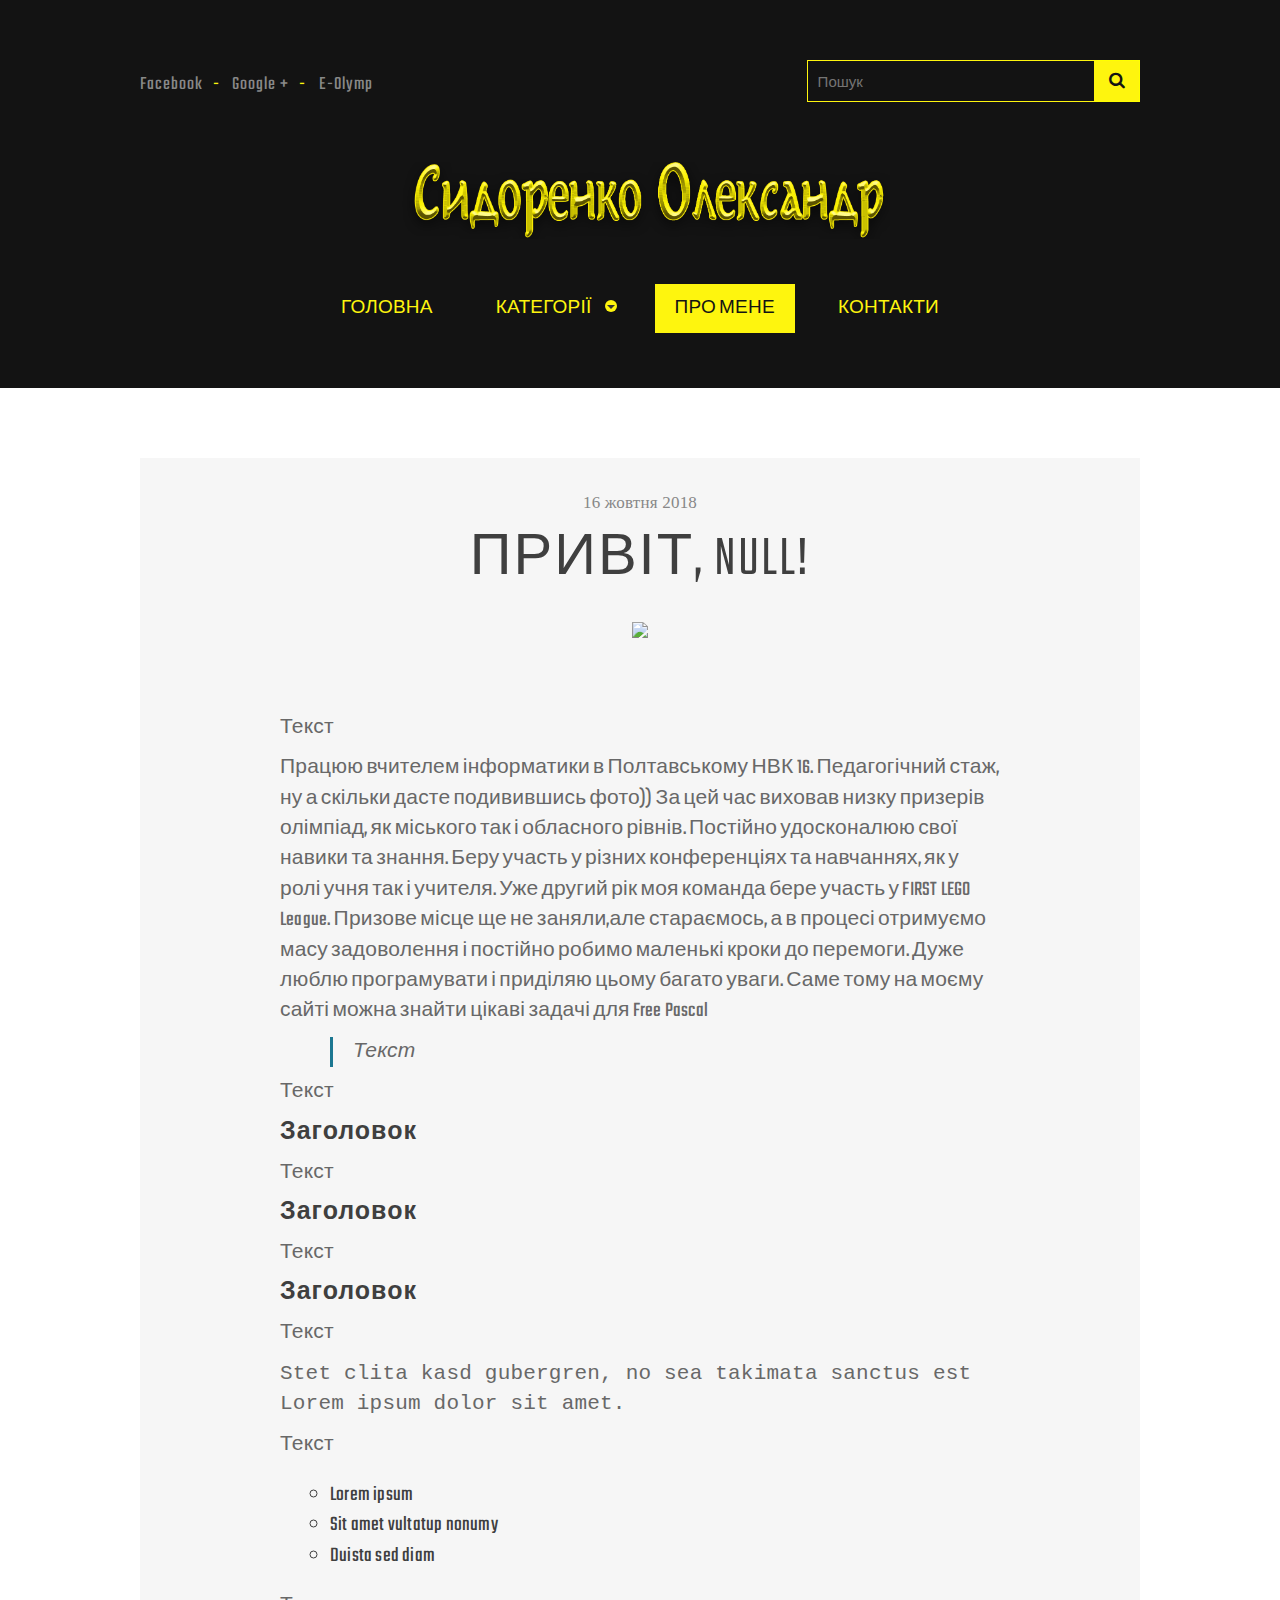
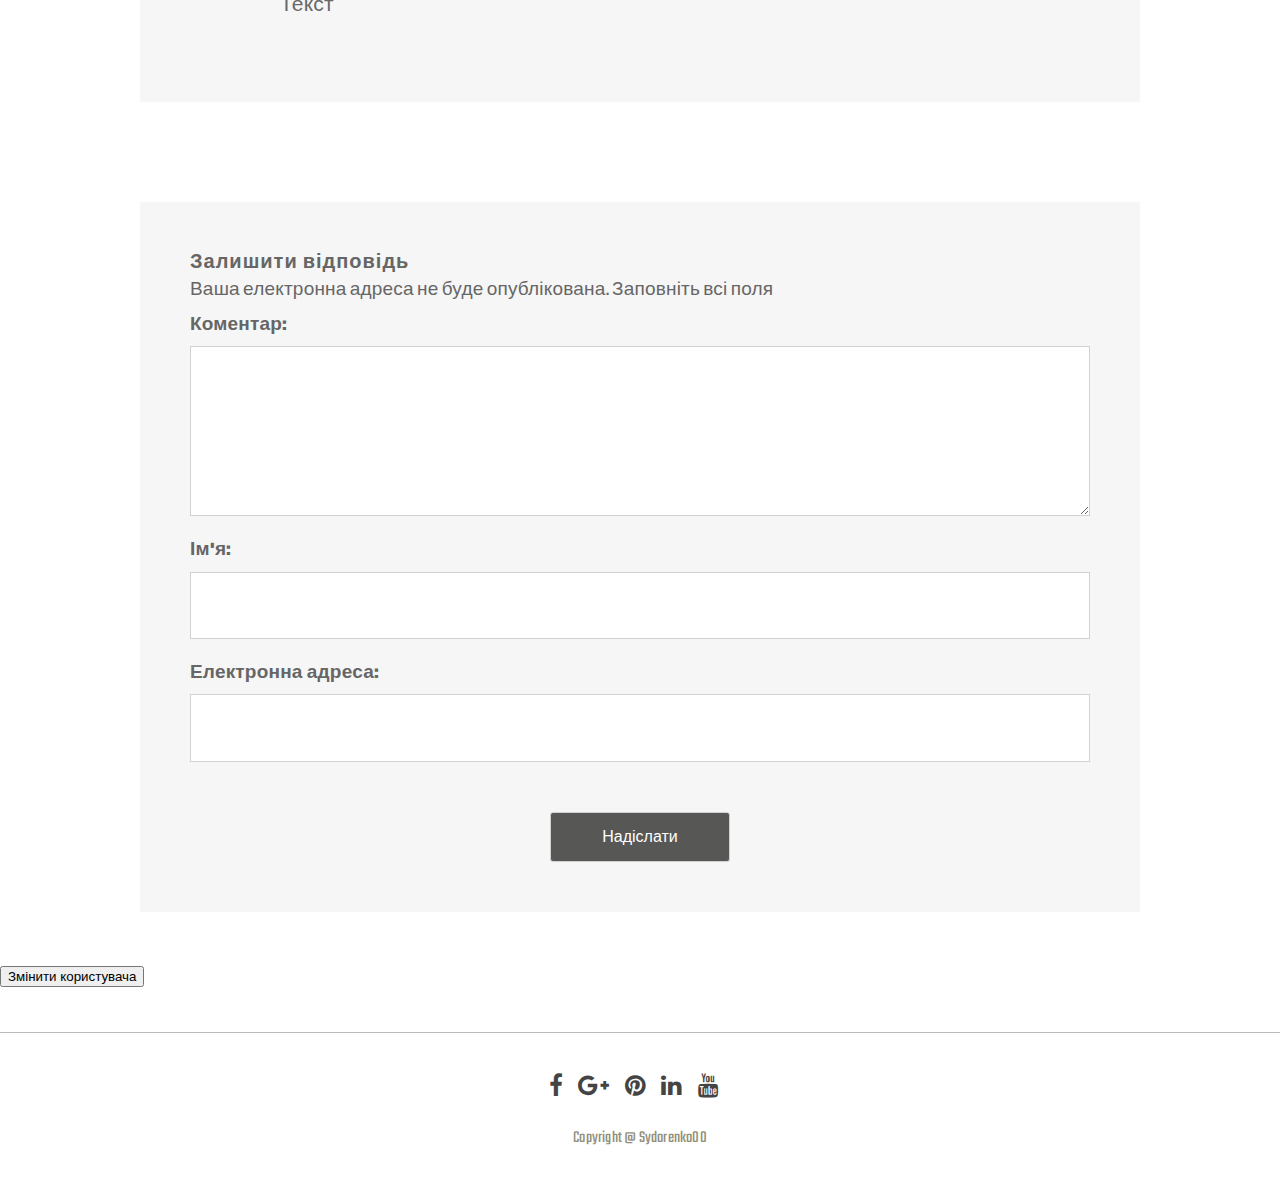
==== single.html @ e9e7634f "3" ====
<!DOCTYPE html>
<html lang="en"> 
<head>
    <link rel="icon" type="image/png" href="images/favicon.png" />
    <!-- Basic Page Needs
  ================================================== -->
	<meta charset="utf-8">
	<title>About</title>
	
    <!-- Mobile Specific Metas
	================================================== -->
	<meta name="viewport" content="width=device-width, initial-scale=1, maximum-scale=1">
    
    <!-- CSS
	================================================== -->
  	<link rel="stylesheet" href="css/zerogrid.css">
	<link rel="stylesheet" href="css/style.css">
	
	<!-- Custom Fonts -->
    <link href="font-awesome/css/font-awesome.min.css" rel="stylesheet" type="text/css">
	
	
	<link rel="stylesheet" href="css/menu.css">
	<script src="js/jquery1111.min.js" type="text/javascript"></script>
	<script src="js/script.js"></script>
	
	<!-- Owl Carousel Assets -->
    <link href="owl-carousel/owl.carousel.css" rel="stylesheet">
	
</head>

<body>
	<div class="wrap-body">
		
		<header class="main-header">
			<div class="zerogrid">
				<!--Top-->
				<div id="top">
					<div class="row">
						<div class="col-2-3">
							<ul class="list-inline top-link link">
								<li><a href="https://www.facebook.com/SydorenkoOO">Facebook</a></li>
								<li><a href="https://plus.google.com/u/0/+%D0%9E%D0%BB%D0%B5%D0%BA%D1%81%D0%B0%D0%BD%D0%B4%D1%80%D0%A1%D0%B8%D0%B4%D0%BE%D1%80%D0%B5%D0%BD%D0%BA%D0%BE%D0%A3%D0%BA%D1%80%D0%B0%D1%97%D0%BD%D0%90">Google +</a></li>
								<li><a href="https://www.e-olymp.com/uk/users/Sedrik">E-Olymp</a></li>
							</ul>
						</div>
						<div class="col-1-3">
							<div class="top-search">
								<form id="form-container" action="">
									<a class="search-submit-button" href="javascript:void(0)">
										<i class="fa fa-search"></i>
									</a>
									<div id="searchtext">
										<input type="text" id="s" name="s" placeholder="Пошук">
									</div>
								</form>
							</div>
						</div>
					</div>
				</div>
				<div class="t-center">
					<a class="site-branding" href="index.html">
						<img src="images/logo.png" width="500px"/>	
					</a><!-- .site-branding -->
					
					<!-- Menu-main -->
					<div id='cssmenu' class="align-center">
						<ul>
						   <li><a href='index.html'><span>Головна</span></a></li>
						   <li class=' has-sub'><a href='#'><span>Категорії</span></a>
							  <ul >
								 <li class='has-sub'><a href='#'><span>Лінійні програми</span></a>
									<ul>
									   <li><a href='lap1.html'><span>Проста задача</span></a></li>
									   <li><a href='lap2.html'><span>Добуток цифр</span></a></li>
									   <li class='last'><a href='lap3.html'><span>Зоопарк</span></a></li>
									</ul>
								 </li>
								 <li class='has-sub'><a href='#'><span>Команда розгалуження</span></a>
									<ul>
									   <li><a href='lap4.html'><span>Середнє з чисел</span></a></li>
									   <li><a href='lap5.html'><span>Яка чверть?</span></a></li>
									   <li><a href='lap6.html'><span>Два кола</span></a></li>
									   <li class='last'><a href='lap7.html'><span>Квадратне рівняння</span></a></li>
									</ul>
								 </li>
								 <li class='has-sub'><a href='#'><span>Цикли</span></a>
									<ul>
									   <li><a href='lap8.html'><span>Цифри</span></a></li>
									   <li><a href='lap9.html'><span>Щасливі квитки</span></a></li>
									   <li class='last'><a href='lap10.html'><span>Цікавий добуток</span></a></li>
									</ul>
								 </li>
							  </ul>
						   </li>
						   <li class="active"><a href='single.html'><span>Про мене</span></a></li>
						   <li class='last'><a href='contact.html'><span>Контакти</span></a></li>
						</ul>
					</div>
				</div>
			</div>
		</header>
		
		<!--////////////////////////////////////Container-->
		<section id="container">
			<div class="wrap-container">
				<!-----------------Content-Box-------------------->
				<article class="single-post zerogrid">
					<div class="row wrap-post"><!--Start Box-->
						<div class="entry-header">
							<span class="time">16 жовтня 2018</span>
							<h1 class="entry-title">Привіт, друже!</h1>
						</div>
						<div class="post-thumbnail-wrap">
							<img src="images/i.jpg">
						</div>
						<div class="entry-content">
							<div class="excerpt"><p>Текст</p></div>
							<p>Працюю вчителем інформатики в Полтавському НВК 16. Педагогічний стаж, ну а скільки дасте подивившись фото)) За цей час виховав низку призерів олімпіад, як міського так і обласного рівнів.
Постійно удосконалюю свої навики та знання. Беру участь у різних конференціях та навчаннях, як у ролі учня так і учителя. Уже другий рік моя команда бере участь у FIRST LEGO League.
Призове місце ще не заняли,але стараємось, а в процесі отримуємо масу задоволення і постійно робимо маленькі кроки до перемоги. Дуже люблю програмувати і приділяю цьому багато уваги. Саме тому на моєму сайті можна знайти цікаві задачі для Free Pascal</p>
							<blockquote><p>Текст</p></blockquote>
							<p>Текст</p>
							<h2>Заголовок</h2>
							<p>Текст</p>
							<h2>Заголовок</h2>
							<p>Текст</p>
							<h2>Заголовок</h2>
							<p>Текст</p>
							<p><code>Stet clita kasd gubergren, no sea takimata sanctus est Lorem ipsum dolor sit amet.</code></p>
							<p>Текст</p>
							<div class="note">
							  <ol>
								<li>Lorem ipsum</li>
								<li>Sit amet vultatup nonumy</li>
								<li>Duista sed diam</li>
							  </ol>
							  <div class="clear"></div>
							</div>
							<p>Текст</p>
						</div>
					</div>
				</article>
				<div class="zerogrid">
					<div class="comments-are">
						<div id="comment">
							<h3>Залишити відповідь</h3>
							<span>Ваша електронна адреса не буде опублікована. Заповніть всі поля </span>
							<center><img src="images/gollum.gif" id="gollum" style="display:none"></center>
							<form name="form1" id="comment_form" method="post" action="">
								<label>
								<span>Коментар:</span>
								<textarea name="message" id="message"></textarea>
								</label>
								<label>
								<span>Ім'я:</span>
								<input type="text"  name="name" id="name" required>
								</label>
								<label>
								<span>Електронна адреса:</span>
								<input type="email"  name="email" id="email" required>
								</label>
								<center><input class="sendButton" type="submit" name="SubmitComment" value="Надіслати" onclick="sh()"></center>
								<script>
								function sh(){
								var c = document.getElementById('comment_form');
								c.style.display = "none";
								d = document.getElementById('gollum');
								d.style.display = "block";
								}
								</script>
							</form>
						</div>
					</div>
				</div>
			</div>
			<button>Змінити користувача</button>
			<script>
			var myButton = document.querySelector('button');
			var myHeading = document.querySelector('.entry-title');
			function setUserName() {
			var myName = prompt('Будь ласка, введіть своє імя');
			localStorage.setItem('name', myName);
			myHeading.innerHTML = 'Привіт, ' + myName +'!';
			}
			if(!localStorage.getItem('name')) {
			setUserName();
			} else {
			var storedName = localStorage.getItem('name');
			myHeading.innerHTML = 'Привіт, ' + storedName +'!';
			}
			myButton.onclick = function() {
			setUserName();
			}
			</script>
		</section>
		<!--////////////////////////////////////Footer-->
		<footer>
			<div class="zerogrid wrap-footer">
				<div class="row">
					<div class="bottom-social">
						<a href="https://www.facebook.com/SydorenkoOO"><i class="fa fa-facebook"></i></a>
						<a href="https://plus.google.com/u/0/+%D0%9E%D0%BB%D0%B5%D0%BA%D1%81%D0%B0%D0%BD%D0%B4%D1%80%D0%A1%D0%B8%D0%B4%D0%BE%D1%80%D0%B5%D0%BD%D0%BA%D0%BE%D0%A3%D0%BA%D1%80%D0%B0%D1%97%D0%BD%D0%90"><i class="fa fa-google-plus"></i></a>
						<a href="https://www.pinterest.com/sydorenkooo/"><i class="fa fa-pinterest"></i></a>
						<a href="https://www.linkedin.com/in/%D0%BE%D0%BB%D0%B5%D0%BA%D1%81%D0%B0%D0%BD%D0%B4%D1%80-%D1%81%D0%B8%D0%B4%D0%BE%D1%80%D0%B5%D0%BD%D0%BA%D0%BE-89864310b/"><i class="fa fa-linkedin"></i></a>
						<a href="https://www.youtube.com/watch?v=-rdmG0k8S8k&start_radio=1&list=RDGMEMSEvw8hQsBZkGYx3gT2QBwgVM-rdmG0k8S8k"><i class="fa fa-youtube"></i></a>
					</div>
				</div>
				<div class="copyright">
					Copyright @ SydorenkoOO
				</div>
			</div>
		</footer>
	</div>
</body>
</html>
---- css/zerogrid.css ----
/*
Zerotheme.com | Free Html5 Responsive Templates
Zerogrid - A Single Grid System for Responsive Design
Author: Kimmy
Version : 3.0
Author URI: https://www.zerotheme.com/
*/
/* -------------------------------------------- */
/* ------------------Grid System--------------- */ 
.zerogrid{ width: 1000px; position: relative; margin: 0 auto; padding: 0px;}
.zerogrid:after { content: "\0020"; display: block; height: 0; clear: both; visibility: hidden; }

.zerogrid .f-right{float: right!important;}
.zerogrid .f-left{float: left!important;}

.zerogrid .row{}
.zerogrid .row:before,.row:after { content: '\0020'; display: block; overflow: hidden; visibility: hidden; width: 0; height: 0; }
.zerogrid .row:after{clear: both; }
.zerogrid .row{zoom: 1;}

.zerogrid .wrap-col{margin:10px;}

.zerogrid .col-1-2, .zerogrid .col-1-3, .zerogrid .col-2-3, .zerogrid .col-1-4, .zerogrid .col-2-4, .zerogrid .col-3-4, .zerogrid .col-1-5, .zerogrid .col-2-5, .zerogrid .col-3-5, .zerogrid .col-4-5, .zerogrid .col-1-6, .zerogrid .col-2-6, .zerogrid .col-3-6, .zerogrid .col-4-6, .zerogrid .col-5-6{float:left; display: inline-block;}

.zerogrid .col-full{width:100%;}

.zerogrid .col-1-2,.zerogrid .col-1-2-fixed{width:50%;}
.zerogrid .offset-1-2{margin-left: 50%;}

.zerogrid .col-1-3,.zerogrid .col-1-3-fixed{width:33.33%;}
.zerogrid .col-2-3,.zerogrid .col-2-3-fixed{width:66.66%;}
.zerogrid .offset-1-3{margin-left: 33.33%;}
.zerogrid .offset-2-3{margin-left: 66.66%;}

.zerogrid .col-1-4,.zerogrid .col-1-4-fixed{width:25%;}
.zerogrid .col-2-4,.zerogrid .col-2-4-fixed{width:50%;}
.zerogrid .col-3-4,.zerogrid .col-3-4-fixed{width:75%;}
.zerogrid .offset-1-4{margin-left: 25%;}
.zerogrid .offset-2-4{margin-left: 50%;}
.zerogrid .offset-3-4{margin-left: 75%;}

.zerogrid .col-1-5,.zerogrid .col-1-5-fixed{width:20%;}
.zerogrid .col-2-5,.zerogrid .col-2-5-fixed{width:40%;}
.zerogrid .col-3-5,.zerogrid .col-3-5-fixed{width:60%;}
.zerogrid .col-4-5,.zerogrid .col-4-5-fixed{width:80%;}
.zerogrid .offset-1-5{margin-left: 20%;}
.zerogrid .offset-2-5{margin-left: 40%;}
.zerogrid .offset-3-5{margin-left: 60%;}
.zerogrid .offset-4-5{margin-left: 80%;}

.zerogrid .col-1-6,.zerogrid .col-1-6-fixed{width:16.66%;}
.zerogrid .col-2-6,.zerogrid .col-2-6-fixed{width:33.33%;}
.zerogrid .col-3-6,.zerogrid .col-3-6-fixed{width:50%;}
.zerogrid .col-4-6,.zerogrid .col-4-6-fixed{width:66.66%;}
.zerogrid .col-5-6,.zerogrid .col-5-6-fixed{width:83.33%;}
.zerogrid .offset-1-6{margin-left: 16.66%;}
.zerogrid .offset-2-6{margin-left: 33.33%;}
.zerogrid .offset-3-6{margin-left: 50%;}
.zerogrid .offset-4-6{margin-left: 66.66%;}
.zerogrid .offset-5-6{margin-left: 83.33%;}

@media only screen and (min-width: 960px) and (max-width: 1199px) {
	.zerogrid{width:960px;}
}

@media only screen and (min-width: 768px) and (max-width: 959px) {
	.zerogrid{width:768px;}
}

@media only screen and (max-width: 767px) {
	.zerogrid, .zerogrid .col-1-2, .zerogrid .col-1-3, .zerogrid .col-2-3, .zerogrid .col-1-4, .zerogrid .col-2-4, .zerogrid .col-3-4, .zerogrid .col-1-5, .zerogrid .col-2-5, .zerogrid .col-3-5, .zerogrid .col-4-5, .zerogrid .col-1-6, .zerogrid .col-2-6, .zerogrid .col-3-6, .zerogrid .col-4-6, .zerogrid .col-5-6{width:100%;}
	
	.zerogrid .offset-1-2, .zerogrid .offset-1-3, .zerogrid .offset-2-3, .zerogrid .offset-1-4, .zerogrid .offset-2-4, .zerogrid .offset-3-4, .zerogrid .offset-1-5, .zerogrid .offset-2-5, .zerogrid .offset-3-5, .zerogrid .offset-4-5, .zerogrid .offset-1-6, .zerogrid .offset-2-6, .zerogrid .offset-3-6, .zerogrid .offset-4-6, .zerogrid .offset-5-6{margin-left:0;}
}
---- css/style.css ----
@import url('https://fonts.googleapis.com/css?family=Teko:300,400');
@import url(https://fonts.googleapis.com/css?family=Oswald);
 
a,abbr,acronym,address,applet,article,aside,audio,b,blockquote,big,body,center,canvas,caption,cite,code,command,datalist,dd,del,details,dfn,dl,div,dt,em,embed,fieldset,figcaption,figure,font,footer,form,h1,h2,h3,h4,h5,h6,header,hgroup,html,i,iframe,img,ins,kbd,keygen,label,legend,li,meter,nav,object,ol,output,p,pre,progress,q,s,samp,section,small,span,source,strike,strong,sub,sup,table,tbody,tfoot,thead,th,tr,tdvideo,tt,u,ul,var{background:transparent;border:0 none;font-size:100%;margin:0;padding:0;border:0;outline:0;vertical-align:top;}ol, ul {list-style:none;}blockquote, q {quotes:none;}table, table td {padding:0;border:none;border-collapse:collapse;}img {vertical-align:top;}embed {vertical-align:top;}
article, aside, audio, canvas, command, datalist, details, embed, figcaption, figure, footer, header, hgroup, keygen, meter, nav, output, progress, section, source, video {display:block;}
mark, rp, rt, ruby, summary, time {display:inline;}
input, textarea {border:0; padding:0; margin:0; outline: 0;}
iframe {border:0; margin:0; padding:0;}
input, textarea, select {margin:0; padding:0px;}

* {
  -webkit-box-sizing: border-box;
     -moz-box-sizing: border-box;
          box-sizing: border-box;
}

html { -webkit-text-size-adjust: none;}
.video embed,.video object,.video iframe { width: 100%;  height: auto;}
img{max-width:100%;	height: auto;width: auto\9; /* ie8 */}

a{color: #888;text-decoration: none;-webkit-transition: all .2s ease-in-out;-moz-transition: all .2s ease-in-out;transition: all .2s ease-in-out;}
a:hover {color: #131313; text-decoration: none;}

h1, h2 	{font-size: 25px;line-height: 30px;}
h3, h4	{font-size: 20px;line-height: 20px;}
h5, h6	{font-size: 16px;line-height: 16px;}
h1,h2,h3,h4,h5,h6 {letter-spacing: 1px;line-height: 1.2;}

p{margin: 10px 0;}

label {cursor:pointer;margin:5px 0;display:block;font-weight:bold;}
input {display:block;width:100%;color:#222;border:1px solid #d1d1d1;padding:23px;margin: 5px 0 20px 0;font-size: 16px;}
input[type="submit"]{padding: 15px;}
textarea {display:block;width:100%;height:250px;background-color:#fff; color:#222;border:1px solid #d1d1d1;padding:10px;margin: 5px 0 20px 0;}

input:not([type]), input[type="color"], input[type="email"], input[type="number"], input[type="password"], input[type="tel"], input[type="url"], input[type="text"], input[type="search"], textarea, .form-control, select {
	border-radius: 0 0 0 0;
    box-shadow: none;
    display: block;
    font-weight: normal;
    line-height: 1.2;
    outline: medium none;
    transition: border-color 0.2s ease-in-out 0s, color 0.2s ease-in-out 0s;
    width: 100%;
}

.t-center{text-align: center !important;}
.t-left{text-align: left;}
.t-right{text-align: right;}
.f-right{float: right;}
.f-left{float: left;}

.post{}
.post:after, .post:before, article:after, article:before, section:after, section:before{clear: both; content: '\0020'; display: block; visibility: hidden; width: 0; height: 0;}
.post img{margin: 30px 0;}

.clear{content: "\0020"; display: block; height: 0; clear: both; visibility: hidden; }
.clearfix:after, .clearfix:before{clear: both; content: '\0020'; display: block; visibility: hidden; width: 0; height: 0;}

.list-inline li{display: inline-block;}

html, body {width:100%; padding:0; margin:0;}
body {font: 14px/25px Arial, Helvetica, sans-serif;font-family: 'Teko', sans-serif;background: #fff;color: #666;font-size: 19px;line-height: 1.6em;letter-spacing: .2px;}
body .wrap-body{}

#top {padding: 20px 0; color: #fef50e; margin-bottom: 40px;}
#top .top-search{}
#top ul.top-link {margin-top: 10px;}

.link{}
.link a{display:inline-block;text-decoration:none;letter-spacing:1px; color: #888888;}
.link a:hover{color: #fef50e;}
.link  li:after{content: "-";padding: 0 10px;}
.link  li:last-child:after{content:'';padding:0px;display:none}
ul.link li{padding: 0;margin: 0;}

@media  (max-width: 767px){
	#top ul.top-link,
	#top .top-search	{text-align: center;}
	#top .top-search form{margin: 30px auto 0;}
}

/* ---------------------------------------------------------------------------- */
/* -------------------------------------Search--------------------------------- */
/* ---------------------------------------------------------------------------- */
#searchtext input {border: 1px solid #fef50e; color: #fff;display: block;padding: 10px;width: 100%;box-sizing: border-box;font-size: 15px;margin: 0;background-color: transparent;height: 42px;}
#form-container{max-width: 360px;text-align: center;}
#searchtext {overflow: hidden;}

a.search-submit-button {background: #fef50e; border-bottom: 1px solid yellow;border-right: 1px solid yellow;border-top: 1px solid yellow;color: #131313;display: block;float: right;padding: 10px;font-size: 17px;text-align: center;width: 45px;box-sizing: border-box;height: 42px;}

/* ---------------------------------------------------------------------------- */
/* -------------------------------------Header--------------------------------- */
/* ---------------------------------------------------------------------------- */
header{background: #131313;padding: 40px 0 55px;margin-bottom: 70px;}

a.site-branding {text-align: center;color: #888;margin-bottom: 45px;height: auto;padding: 0;display: inline-block;}
.main-header h1.site-title, .main-header .site-title a {letter-spacing: 2px;color: #131313;margin: 0;text-transform: uppercase;font-size: 39px;font-weight: 300;line-height: 1;}
p.site-description{margin: 0;font-size: 16px;}

/* ---------------------------------------------------------------------------- */
/* -------------------------------------Container------------------------------ */
/* ---------------------------------------------------------------------------- */
#container {}
#container .wrap-container{}

/* ---MainContent-Article--- */
#main-content{}
#main-content .wrap-content{padding: 30px 0;}



/* ---Article--- */
.single-post{}
.single-post .wrap-post, .comments-are, .contact-form {background: #f6f6f6;padding:30px; position: relative;margin: 50px 0 ;}
article.single-post{border-bottom: none; padding-bottom: 0;}
article.single-post .wrap-post, .comments-are {padding:30px 20px; position: relative;margin: 50px 0 ;}
article{background: #ffffff; color: #3F3F3F; margin: 30px 0 40px;border-bottom: 1px solid #e1e1e1;padding: 0 30px 50px;}
article:last-child{border-bottom: none;}
article:after, article:before{clear: both; content: '\0020'; display: block; visibility: hidden; width: 0; height: 0;}
article .post-thumbnail-wrap {text-align: center;width: 100%;margin-bottom: 10px;}
article .post-thumbnail-wrap img {}
article h2.entry-title{font-size: 53px;margin: 10px 0 0;font-weight: 300;letter-spacing: 2px;line-height: 1.1;}
article h2.entry-title a{color: #131313;}
article h2.entry-title a:hover{color: #555}
article .l-tags{text-align: center; font-size: 11px;}

article .entry-header{margin-bottom: 30px;}
article.single-post .entry-header{margin-bottom: 30px;text-align: center;}
article.single-post .entry-header h1.entry-title{font-size: 58px;line-height: 30px;letter-spacing: 2px;font-weight: 300;margin: 0;text-transform: uppercase;margin-bottom: 0;line-height: 1.1}
article.single-post .entry-header h1.entry-title a {color: #575756;margin: 0;}
article .entry-title-blog a:hover {color: #628d7c;}

article .entry-header .time {font-family: "Merriweather",Georgia,serif;color: #888;font-size: 17px;padding-bottom: 10px;display: block;}
article .entry-header .cat-links {font-size: 17px;color: #7fcaad;text-transform: uppercase;letter-spacing: 1px;padding-top: 10px;display: block;}

article .entry-header .entry-meta{color: #888;font-size: 17px;}
article .entry-header .entry-meta a {color: #888;}
article .entry-header .entry-meta a:hover {color: #131313;}

article .entry-header .tags-links {display: block;}
article .entry-header .tags-links a{padding: 3px 8px 1px;background: #131313;line-height: 20px;}
article.single-post .entry-header .tags-links {margin-bottom: 70px;}


article .entry-content{text-align: left;}
article.single-post .entry-content{ padding: 40px 120px;}
@media  (max-width: 540px){
	article.single-post .entry-content{ padding: 30px;}
}
article .entry-content p{color: #686868;font-size: 21px;}
article .entry-content blockquote {border-left: 3px solid #1c7791;margin: 0 50px;font-style: italic;color: #666;padding-left: 20px;}
article .entry-content ol {float: left;text-align: justify;margin: 10px 50px;list-style-type: circle;font-size: 21px;}

.comments-are textarea {height:170px;}

/* ---------------------------------------------------------------------------- */
/* -------------------------------------Footer--------------------------------- */
/* ---------------------------------------------------------------------------- */
footer{text-align: center;padding: 40px 0;border-top: 1px solid #bbb;margin-top: 40px;}
footer a{color:#444;font-weight: bold;}
footer a:hover{color:#000;}
footer .wrap-footer{color: #92907C;}
footer .wrap-footer ul li {margin-bottom: 5px;border-bottom: 1px solid #555;padding: 10px 0 15px;}
footer i.fa{font-size: 22px;margin-right: 8px;}
footer .bottom-social{margin-bottom: 20px;}
footer .bottom-social i.fa{font-size: 24px;margin-right: 12px;}

.copyright{font-size: 17px;}

/* ---------------------------------------------------------------------------- */
/* -------------------------------------Contact-------------------------------- */
/* ---------------------------------------------------------------------------- */
#contact_form, #comment {padding:20px 30px 0;}

.contact-form{margin-top: 0;}
.contact-form h3{font-size: 57px; font-weight: 400;}

#ff .sendButton , #comment_form .sendButton {cursor:pointer;background-color:#575756;-webkit-border-radius:3px;-moz-border-radius:3px;border-radius:3px;width:20%;color:#ffffff;margin-top: 50px;}
#ff .sendButton:hover , #comment_form .sendButton:hover{opacity: 0.8;}

/* ---------------------------------------------------------------------------- */
/* -------------------------------------Button--------------------------------- */
/* ---------------------------------------------------------------------------- */
.button{cursor: pointer;font-size: 13px;border:1px solid #ffffff;display: inline-block;text-decoration: none;margin: 5px 0;color: #fff;padding: 10px 15px;-webkit-transition: all .35s;-moz-transition: all .35s;transition: all .35s;
}
.button:hover{text-decoration: none; background: #303030;}

.button.bt1 {background: #ec495e;color: #ffffff;padding: 10px 30px;text-align: center;border:2px solid #ec495e;font-weight: bold; font-size: 15px;border-radius: 5px;}
.button.bt1:hover{background: transparent;color: #ec495e;}
.button-skin{background-color: #ec495e;color: #fff;font-weight: bold;border: none;width: auto}
.button-skin:hover{background-color: #444;}

/* ---------------------------------------------------------------------------- */
/* ------------------------------Portfolio Box--------------------------------- */
/* ---------------------------------------------------------------------------- */	
.portfolio-box {display: block;position: relative;margin: 0 auto 30px;overflow: hidden;}
.portfolio-box:before{z-index:1;content:"";position:absolute;left:0;right:0;top:0;bottom:0;border-top:12px solid #131313;border-bottom:12px solid #131313;transform:scale(0,1);-moz-transform:scale(0,1);-webkit-transform:scale(0,1);-ms-transform:scale(0,1);transition:all 0.4s ease-in-out 0s;-moz-transition:all 0.4s ease-in-out 0s;-webkit-transition:all 0.4s ease-in-out 0s;}
.portfolio-box:after{z-index:1;content:"";position:absolute;left:0;right:0;top:0;bottom:0;border-left:12px solid #131313;border-right:12px solid #131313;transform:scale(1,0);-moz-transform:scale(1,0);-webkit-transform:scale(1,0);-ms-transform:scale(1,0);transition:all 0.4s ease-in-out 0s;-moz-transition:all 0.4s ease-in-out 0s;-webkit-transition:all 0.4s ease-in-out 0s;}
.portfolio-box:hover:before{transform:scale(1,1);-moz-transform:scale(1,1);-webkit-transform:scale(1,1);-ms-transform:scale(1,1);}
.portfolio-box:hover:after {transform:scale(1,1);-moz-transform:scale(1,1);-webkit-transform:scale(1,1);-ms-transform:scale(1,1);}

/****** Zoom Effect ******/
.portfolio-box.zoom-effect .portfolio-box-caption{}
.portfolio-box.zoom-effect img{-webkit-transition: 0.5s ease;transition: 0.5s ease;width: 100%;}
.portfolio-box:hover.zoom-effect img{-webkit-transform:scale(1.1); /* Safari and Chrome */-moz-transform:scale(1.1); /* Firefox */-ms-transform:scale(1.1); /* IE 9 */-o-transform:scale(1.1); /* Opera */transform:scale(1.1);}

.portfolio-box .portfolio-box-caption {display: block;position: absolute;bottom: 0;width: 100%;height: 100%;color: #fff;-webkit-transition: all .35s;-moz-transition: all .35s;transition: all .35s;}
.portfolio-box .portfolio-box-caption .portfolio-box-caption-content {position: absolute;top: 9%;left: 7%;width: 100%;}

.portfolio-box .portfolio-box-caption .portfolio-box-caption-content .project-name span{background: #131313;display: inline-block;line-height: 15px;padding: 12px 10px 9px;font-size: 28px;letter-spacing: 2px;text-transform: uppercase;font-weight: 300;}
.portfolio-box .portfolio-box-caption .portfolio-box-caption-content .project-name {padding: 0 20px;color: #fff;}
.portfolio-box .portfolio-box-caption .portfolio-box-caption-content .project-name {font-size: 16px;margin-bottom: 3px;text-transform: uppercase;}

.portfolio-box:hover .portfolio-box-caption {opacity: 1;}

@media(min-width:768px) {
    .portfolio-box .portfolio-box-caption .portfolio-box-caption-content .project-name {
        font-size: 19px;
    }
}
@media(max-width:768px) {
	.portfolio-box {max-width: 350px}
}
---- css/menu.css ----
#cssmenu {
  width: auto;
  padding: 0;
  line-height: 1;
  display: block;
  position: relative;
  z-index: 9999;
}
#cssmenu ul {
  list-style: none;
  margin: 0;
  padding: 0;
  display: block;
}
#cssmenu ul:after,
#cssmenu:after {
  content: " ";
  display: block;
  font-size: 0;
  height: 0;
  clear: both;
  visibility: hidden;
}
#cssmenu ul li {
  margin: 0 10px;
  padding: 0;
  display: block;
  position: relative;
}
#cssmenu ul li a {
  text-decoration: none;
  display: block;
  margin: 0;
  -webkit-transition: color .2s ease;
  -moz-transition: color .2s ease;
  -ms-transition: color .2s ease;
  -o-transition: color .2s ease;
  transition: color .2s ease;
  -webkit-box-sizing: border-box;
  -moz-box-sizing: border-box;
  box-sizing: border-box;
}
#cssmenu ul li ul {
  position: absolute;
  left: -9999px;
  top: auto;
}
#cssmenu ul li ul li {
  max-height: 0;
  margin: 0;
  position: absolute;
  -webkit-transition: max-height 0.4s ease-out;
  -moz-transition: max-height 0.4s ease-out;
  -ms-transition: max-height 0.4s ease-out;
  -o-transition: max-height 0.4s ease-out;
  transition: max-height 0.4s ease-out;
  background: #fef50e;
}
#cssmenu ul li ul li.has-sub:after {
  display: block;
  position: absolute;
  content: "";
  height: 10px;
  width: 10px;
  border-radius: 5px;
  background: #fef50e;
  z-index: 1;
  top: 13px;
  right: 15px;
}
#cssmenu.align-right ul li ul li.has-sub:after {
  right: auto;
  left: 15px;
}
#cssmenu ul li ul li.has-sub:before {
  display: block;
  position: absolute;
  content: "";
  height: 0;
  width: 0;
  border: 3px solid transparent;
  border-left-color: #fef50e;
  z-index: 2;
  top: 15px;
  right: 15px;
}
#cssmenu.align-right ul li ul li.has-sub:before {
  right: auto;
  left: 15px;
  border-left-color: transparent;
  border-right-color: #ffffff;
}
#cssmenu ul li ul li a {
  font-size: 14px;
  font-weight: 400;
  text-transform: none;
  color: #000000;
  letter-spacing: 0;
  display: block;
  width: 170px;
  padding: 11px 10px 11px 20px;
}
#cssmenu ul li ul li:hover > a,
#cssmenu ul li ul li.active > a {
  color: #000;
}
#cssmenu ul li ul li:hover:after,
#cssmenu ul li ul li.active:after {
  background: #000;
}
#cssmenu ul li ul li:hover > ul {
  left: 100%;
  top: 0;
}
#cssmenu ul li ul li:hover > ul > li {
  max-height: 72px;
  position: relative;
}
#cssmenu > ul > li {
  float: left;
}
#cssmenu.align-center > ul > li {
  float: none;
  display: inline-block;
}
#cssmenu.align-center > ul {
  text-align: center;
}
#cssmenu.align-center ul ul {
  text-align: left;
}
#cssmenu.align-right > ul {
  float: right;
}
#cssmenu.align-right > ul > li:hover > ul {
  left: auto;
  right: 0;
}
#cssmenu.align-right ul ul li:hover > ul {
  right: 100%;
  left: auto;
}
#cssmenu.align-right ul ul li a {
  text-align: right;
}
#cssmenu > ul > li:after {
  content: "";
  display: block;
  position: absolute;
  width: 100%;
  height: 0;
  top: 0;
  z-index: 0;
  background: #fef50e;
  -webkit-transition: height .2s;
  -moz-transition: height .2s;
  -ms-transition: height .2s;
  -o-transition: height .2s;
  transition: height .2s;
}
#cssmenu > ul > li.has-sub > a {
  padding-right: 40px;
}
#cssmenu > ul > li.has-sub > a:after {
  display: block;
  content: "";
  background: #fef50e;
  height: 12px;
  width: 12px;
  position: absolute;
  border-radius: 13px;
  right: 14px;
  top: 16px;
}
#cssmenu > ul > li.has-sub > a:before {
  display: block;
  content: "";
  border: 4px solid transparent;
  border-top-color: #333;
  z-index: 2;
  height: 0;
  width: 0;
  position: absolute;
  right: 16px;
  top: 21px;
}
#cssmenu > ul > li > a {
  color: #fef50e;
  padding: 15px 20px;
  text-transform: uppercase;
  z-index: 2;
  position: relative;
}
#cssmenu > ul > li:hover:after,
#cssmenu > ul > li.active:after {
  height: 100%;
}
#cssmenu > ul > li:hover > a,
#cssmenu > ul > li.active > a {
  color: #131313;
}
#cssmenu > ul > li:hover > a:after,
#cssmenu > ul > li.active > a:after {
  background: #fef50e;
}
#cssmenu > ul > li:hover > a:before,
#cssmenu > ul > li.active > a:before {
  border-top-color: #ffffff;
}
#cssmenu > ul > li:hover > ul {
  left: 0;
}
#cssmenu > ul > li:hover > ul > li {
  max-height: 72px;
  position: relative;
  background: #ffffff;
}
#cssmenu > ul > li > ul > li:hover > ul > li{ background: #fef50e;}
#cssmenu > ul > li:hover > ul > li a{
	 color: #333;
}
#cssmenu #menu-button {
  display: none;
}
#cssmenu > ul > li > a {
  display: block;
}
#cssmenu > ul > li {
  width: auto;
}
#cssmenu > ul > li > ul {
  width: 170px;
  display: block;
}
#cssmenu > ul > li > ul > li {
  width: 170px;
  display: block;
}
@media all and (max-width: 800px), only screen and (-webkit-min-device-pixel-ratio: 2) and (max-width: 1024px), only screen and (min--moz-device-pixel-ratio: 2) and (max-width: 1024px), only screen and (-o-min-device-pixel-ratio: 2/1) and (max-width: 1024px), only screen and (min-device-pixel-ratio: 2) and (max-width: 1024px), only screen and (min-resolution: 192dpi) and (max-width: 1024px), only screen and (min-resolution: 2dppx) and (max-width: 1024px) {
	#cssmenu{background: #fff;}
  #cssmenu > ul {
    max-height: 0;
    overflow: hidden;
    -webkit-transition: max-height 0.35s ease-out;
    -moz-transition: max-height 0.35s ease-out;
    -ms-transition: max-height 0.35s ease-out;
    -o-transition: max-height 0.35s ease-out;
    transition: max-height 0.35s ease-out;
  }
  #cssmenu > ul > li > ul {
    width: 100%;
    display: block;
  }
  #cssmenu.align-right ul li a {
    text-align: left;
  }
  #cssmenu > ul > li > ul > li {
    width: 100%;
    display: block;
  }
  #cssmenu.align-right ul ul li a {
    text-align: left;
  }
  #cssmenu > ul > li > ul > li > a {
    width: 100%;
    display: block;
  }
  #cssmenu ul li ul li a {
    width: 100%;
  }
  #cssmenu.align-center > ul {
    text-align: left;
  }
  #cssmenu.align-center > ul > li {
    display: block;
  }
  #cssmenu > ul.open {
    max-height: 1000px;
    border-top: 1px solid rgba(110, 110, 110, 0.25);
  }
  #cssmenu ul {
    width: 100%;
  }
  #cssmenu ul > li {
    float: none;
    width: 100%;
  }
  #cssmenu ul li a {
    -webkit-box-sizing: border-box;
    -moz-box-sizing: border-box;
    box-sizing: border-box;
    width: 100%;
    padding: 12px 20px;
  }
  #cssmenu ul > li:after {
    display: none;
  }
  #cssmenu ul li.has-sub > a:after,
  #cssmenu ul li.has-sub > a:before,
  #cssmenu ul li ul li.has-sub:after,
  #cssmenu ul li ul li.has-sub:before {
    display: none;
  }
  #cssmenu ul li ul,
  #cssmenu ul li ul li ul,
  #cssmenu ul li ul li:hover > ul,
  #cssmenu.align-right ul li ul,
  #cssmenu.align-right ul li ul li ul,
  #cssmenu.align-right ul li ul li:hover > ul {
    left: 0;
    position: relative;
    right: auto;
  }
  #cssmenu ul li ul li,
  #cssmenu ul li:hover > ul > li {
    max-height: 999px;
    position: relative;
    background: none;
  }
  #cssmenu ul li ul li a {
    padding: 8px 20px 8px 35px;
    color: #ffffff;
  }
  #cssmenu ul li ul ul li a {
    padding: 8px 20px 8px 50px;
  }
  #cssmenu ul li ul li:hover > a {
    color: #000000;
  }
  #cssmenu #menu-button {
    display: block;
    -webkit-box-sizing: border-box;
    -moz-box-sizing: border-box;
    box-sizing: border-box;
    width: 100%;
    padding: 15px 20px;
    text-transform: uppercase;
    font-weight: 700;
    font-size: 14px;
    letter-spacing: 1px;
    color: #131313;
    cursor: pointer;
  }
  #cssmenu #menu-button:after {
    display: block;
    content: '';
    position: absolute;
    height: 3px;
    width: 22px;
    border-top: 2px solid #131313;
    border-bottom: 2px solid #131313;
    right: 20px;
    top: 16px;
  }
  #cssmenu #menu-button:before {
    display: block;
    content: '';
    position: absolute;
    height: 3px;
    width: 22px;
    border-top: 2px solid #131313;
    right: 20px;
    top: 26px;
  }
  #cssmenu ul li a{color: #fff;}
  
  #cssmenu ul li ul li:hover > a,
  #cssmenu ul li ul li.active > a  {
    color: #888;
  }
  #cssmenu ul li ul li:hover:after,
  #cssmenu ul li ul li.active:after {
    background: #fff;
  }
  #cssmenu > ul > li:hover > a,
  #cssmenu > ul > li.active > a {
    color: #888;
  }
  #cssmenu > ul.open {
	background: #131313;
  }
}
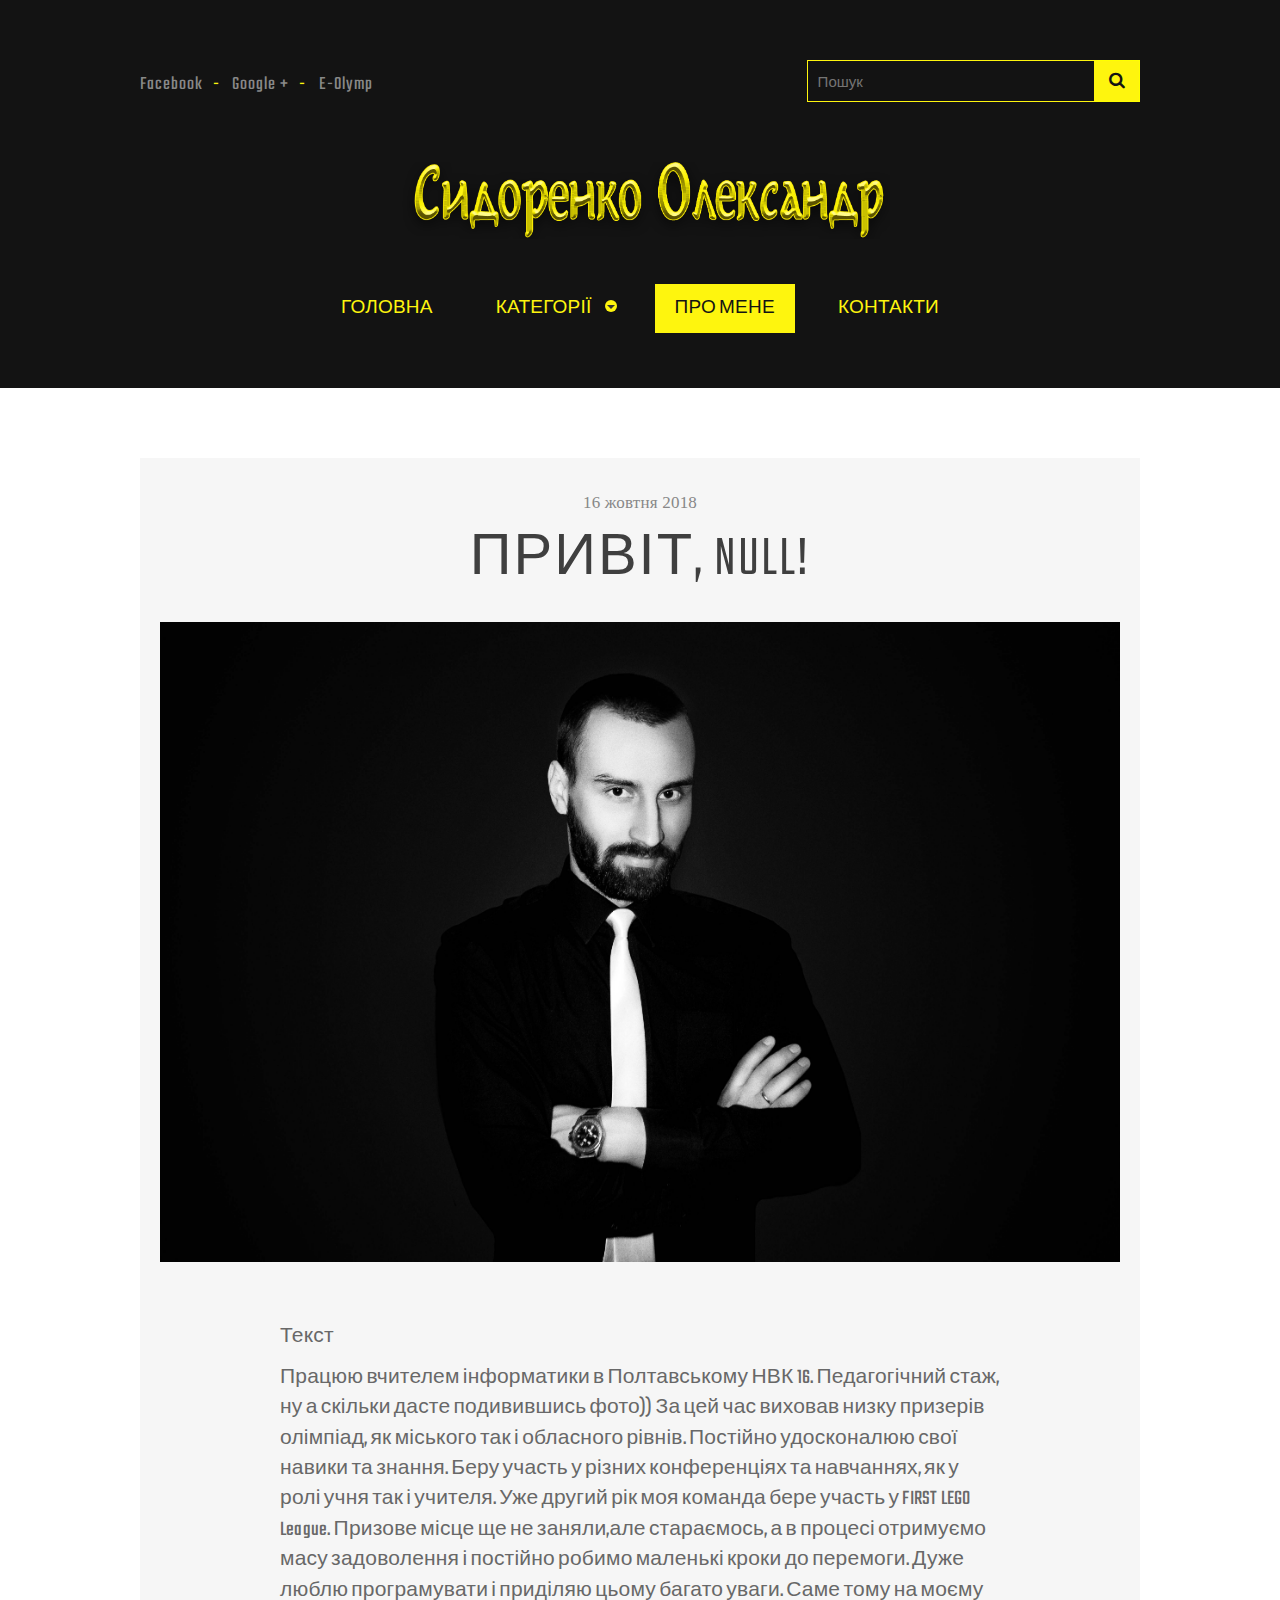
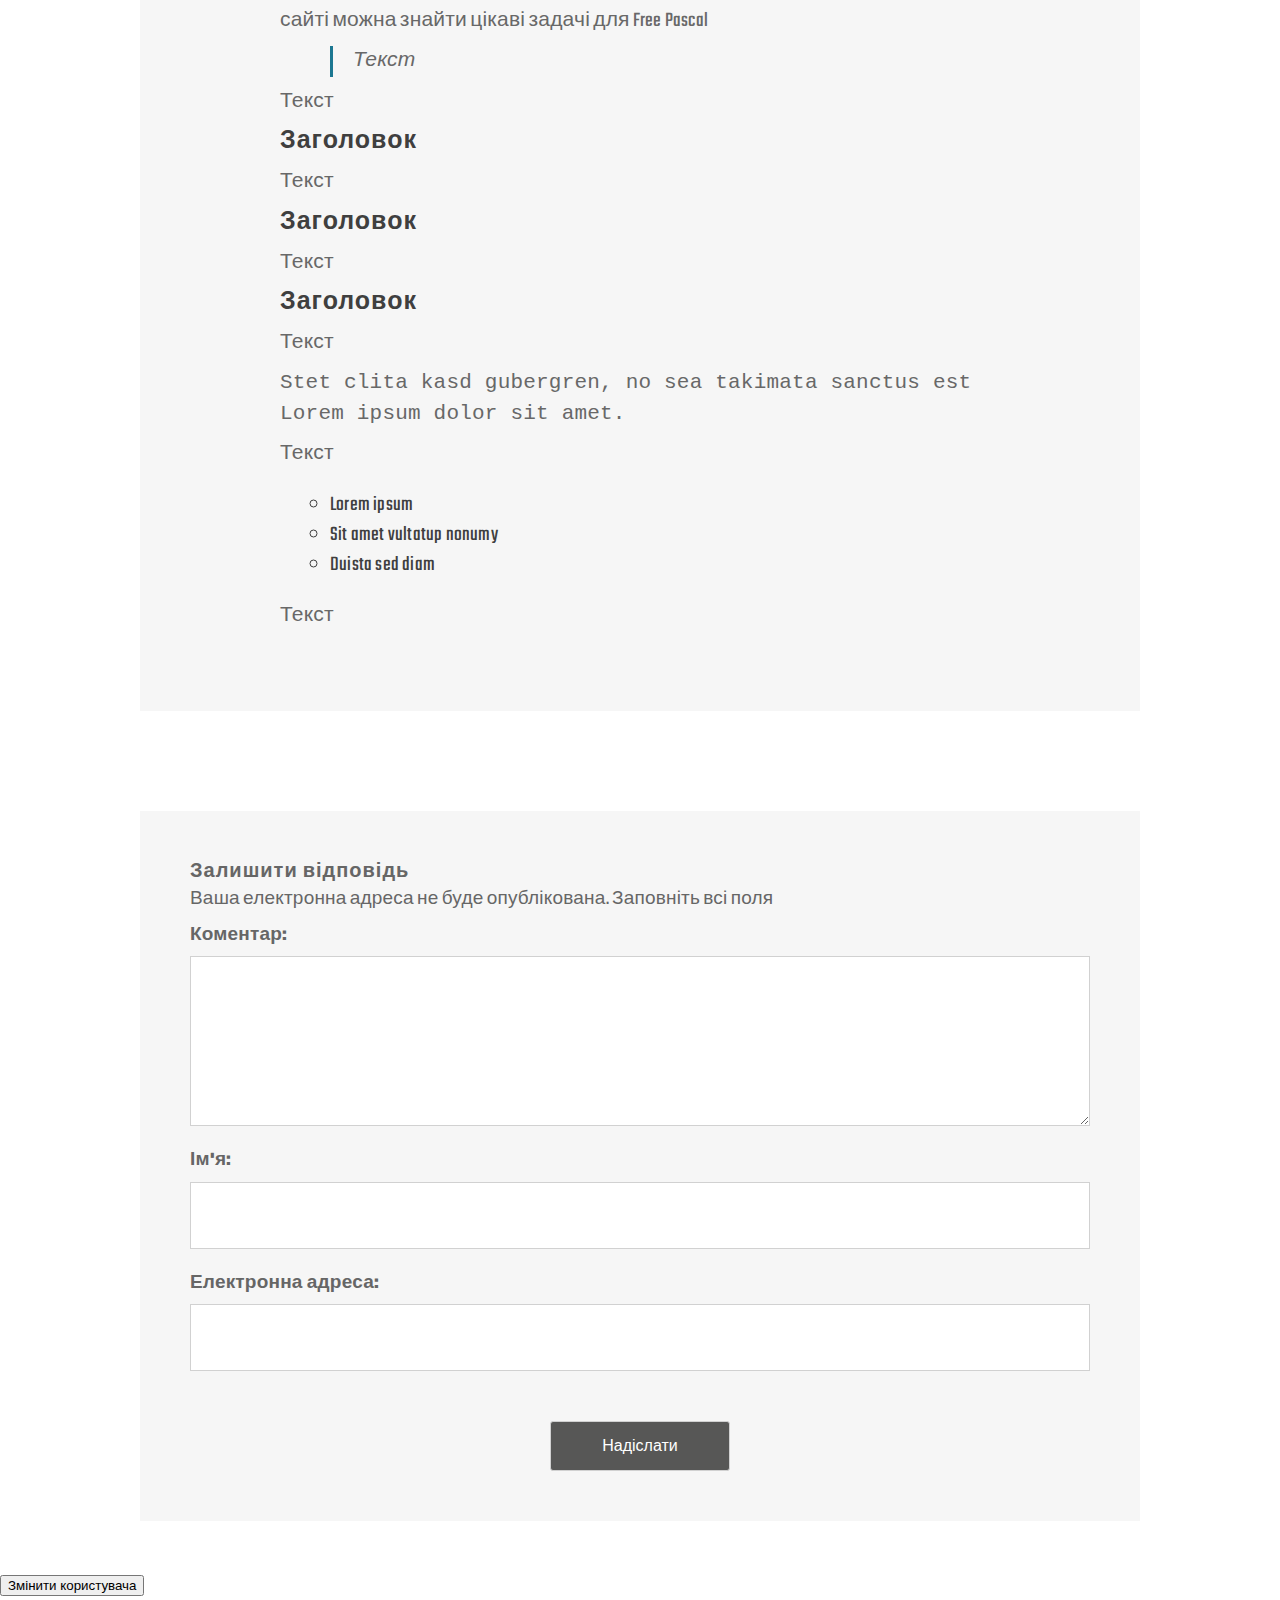
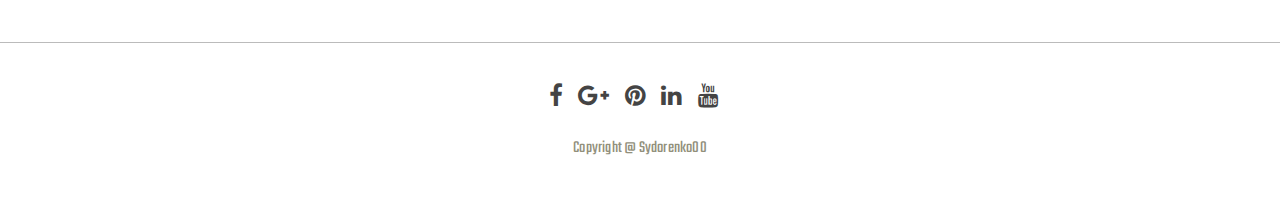
==== commit aa236b0b: "Update single.html" ====
--- a/single.html
+++ b/single.html
@@ -112,7 +112,7 @@
 							<h1 class="entry-title">Привіт, друже!</h1>
 						</div>
 						<div class="post-thumbnail-wrap">
-							<img src="images/i.jpg">
+							<img src="images/i.JPG">
 						</div>
 						<div class="entry-content">
 							<div class="excerpt"><p>Текст</p></div>
@@ -213,4 +213,4 @@
 		</footer>
 	</div>
 </body>
-</html>+</html>
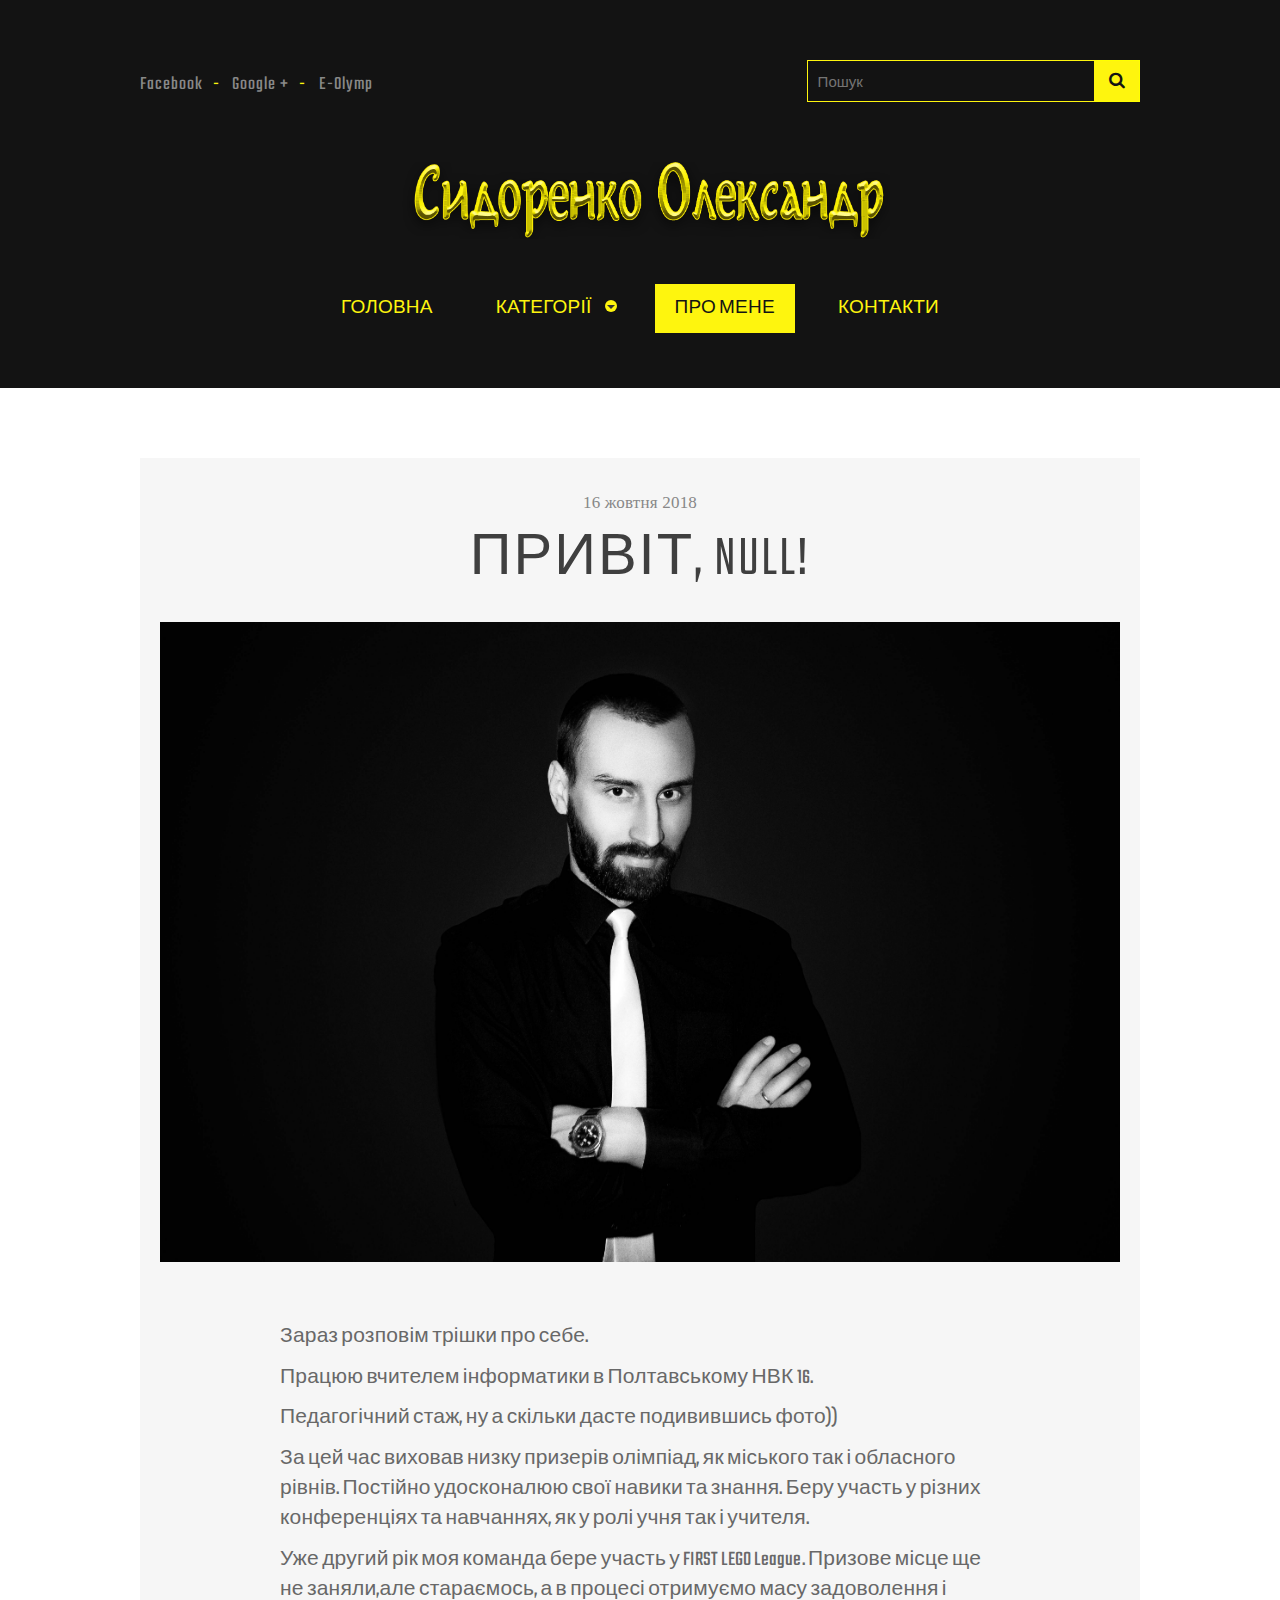
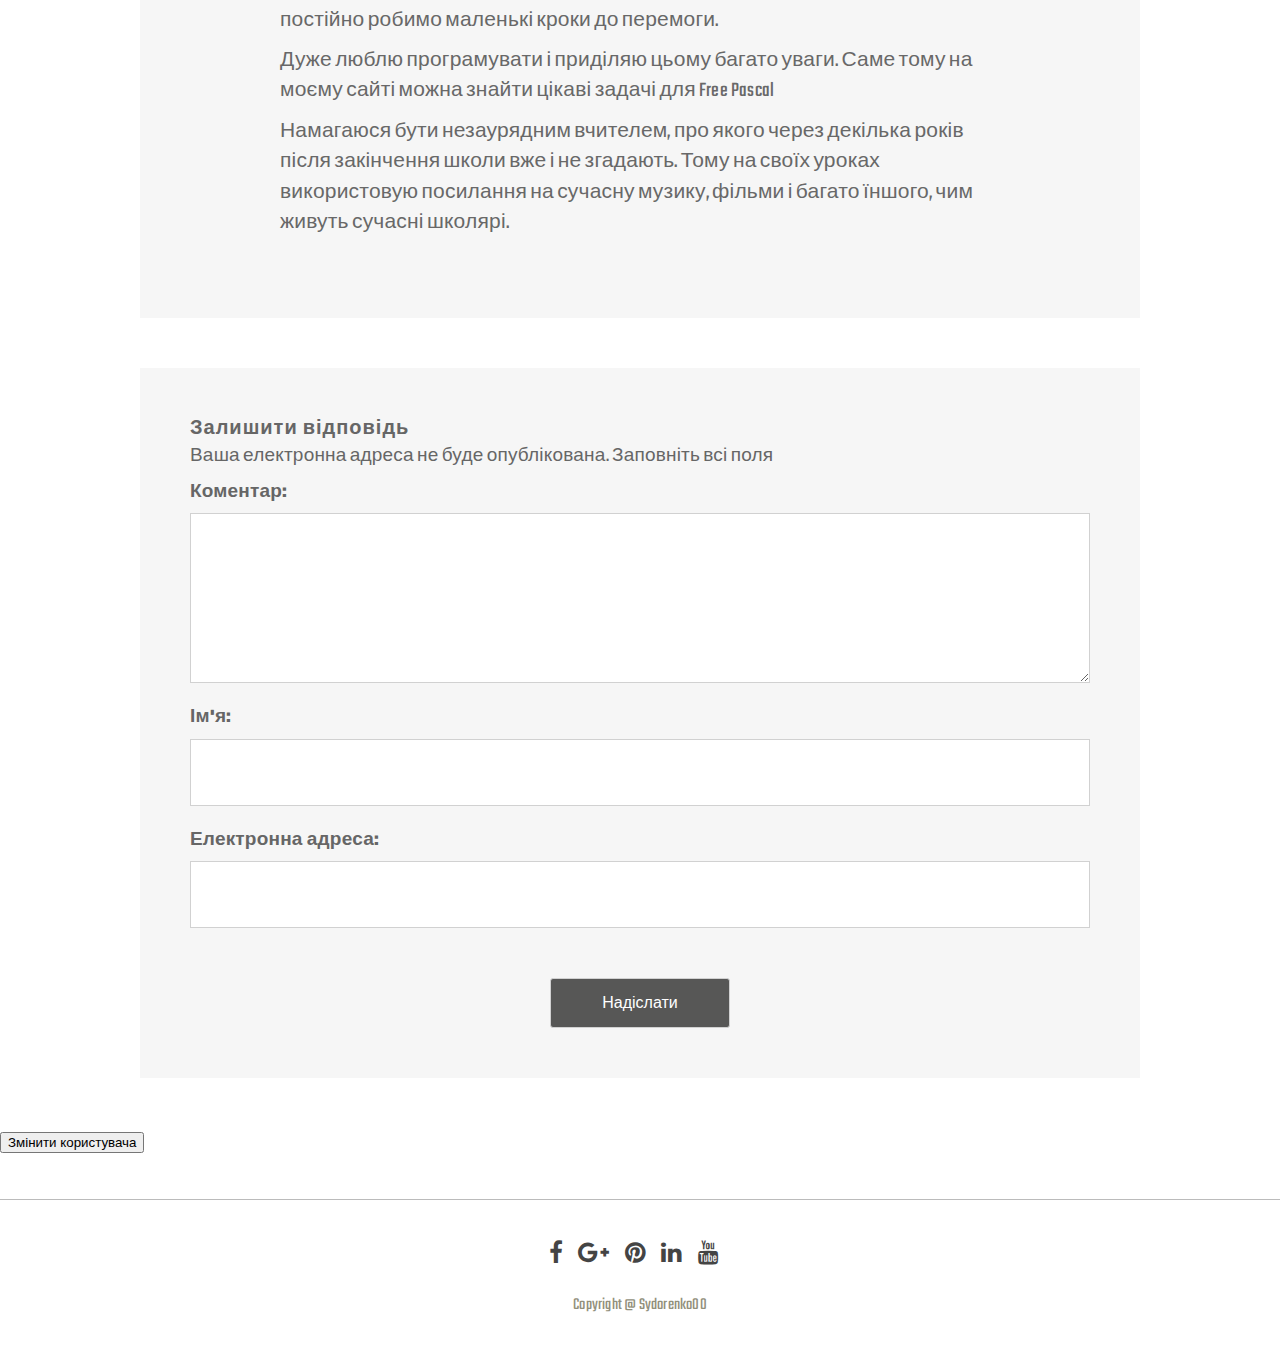
==== commit ea2593a9: "Update single.html" ====
--- a/single.html
+++ b/single.html
@@ -115,29 +115,15 @@
 							<img src="images/i.JPG">
 						</div>
 						<div class="entry-content">
-							<div class="excerpt"><p>Текст</p></div>
-							<p>Працюю вчителем інформатики в Полтавському НВК 16. Педагогічний стаж, ну а скільки дасте подивившись фото)) За цей час виховав низку призерів олімпіад, як міського так і обласного рівнів.
-Постійно удосконалюю свої навики та знання. Беру участь у різних конференціях та навчаннях, як у ролі учня так і учителя. Уже другий рік моя команда бере участь у FIRST LEGO League.
-Призове місце ще не заняли,але стараємось, а в процесі отримуємо масу задоволення і постійно робимо маленькі кроки до перемоги. Дуже люблю програмувати і приділяю цьому багато уваги. Саме тому на моєму сайті можна знайти цікаві задачі для Free Pascal</p>
-							<blockquote><p>Текст</p></blockquote>
-							<p>Текст</p>
-							<h2>Заголовок</h2>
-							<p>Текст</p>
-							<h2>Заголовок</h2>
-							<p>Текст</p>
-							<h2>Заголовок</h2>
-							<p>Текст</p>
-							<p><code>Stet clita kasd gubergren, no sea takimata sanctus est Lorem ipsum dolor sit amet.</code></p>
-							<p>Текст</p>
-							<div class="note">
-							  <ol>
-								<li>Lorem ipsum</li>
-								<li>Sit amet vultatup nonumy</li>
-								<li>Duista sed diam</li>
-							  </ol>
-							  <div class="clear"></div>
-							</div>
-							<p>Текст</p>
+							<div class="excerpt"><p>Зараз розповім трішки про себе.</p></div>
+							<p>Працюю вчителем інформатики в Полтавському НВК 16.  </p>
+							<p>Педагогічний стаж, ну а скільки дасте подивившись фото))</p>
+							<p> За цей час виховав низку призерів олімпіад, як міського так і обласного рівнів.
+Постійно удосконалюю свої навики та знання. Беру участь у різних конференціях та навчаннях, як у ролі учня так і учителя.</p>
+							<p>Уже другий рік моя команда бере участь у FIRST LEGO League.
+Призове місце ще не заняли,але стараємось, а в процесі отримуємо масу задоволення і постійно робимо маленькі кроки до перемоги.</p>
+							<p>Дуже люблю програмувати і приділяю цьому багато уваги. Саме тому на моєму сайті можна знайти цікаві задачі для Free Pascal</p>
+							<p>Намагаюся бути незаурядним вчителем, про якого через декілька років після закінчення школи вже і не згадають. Тому на своїх уроках використовую посилання на сучасну музику, фільми і багато їншого, чим живуть сучасні школярі.</p>
 						</div>
 					</div>
 				</article>
